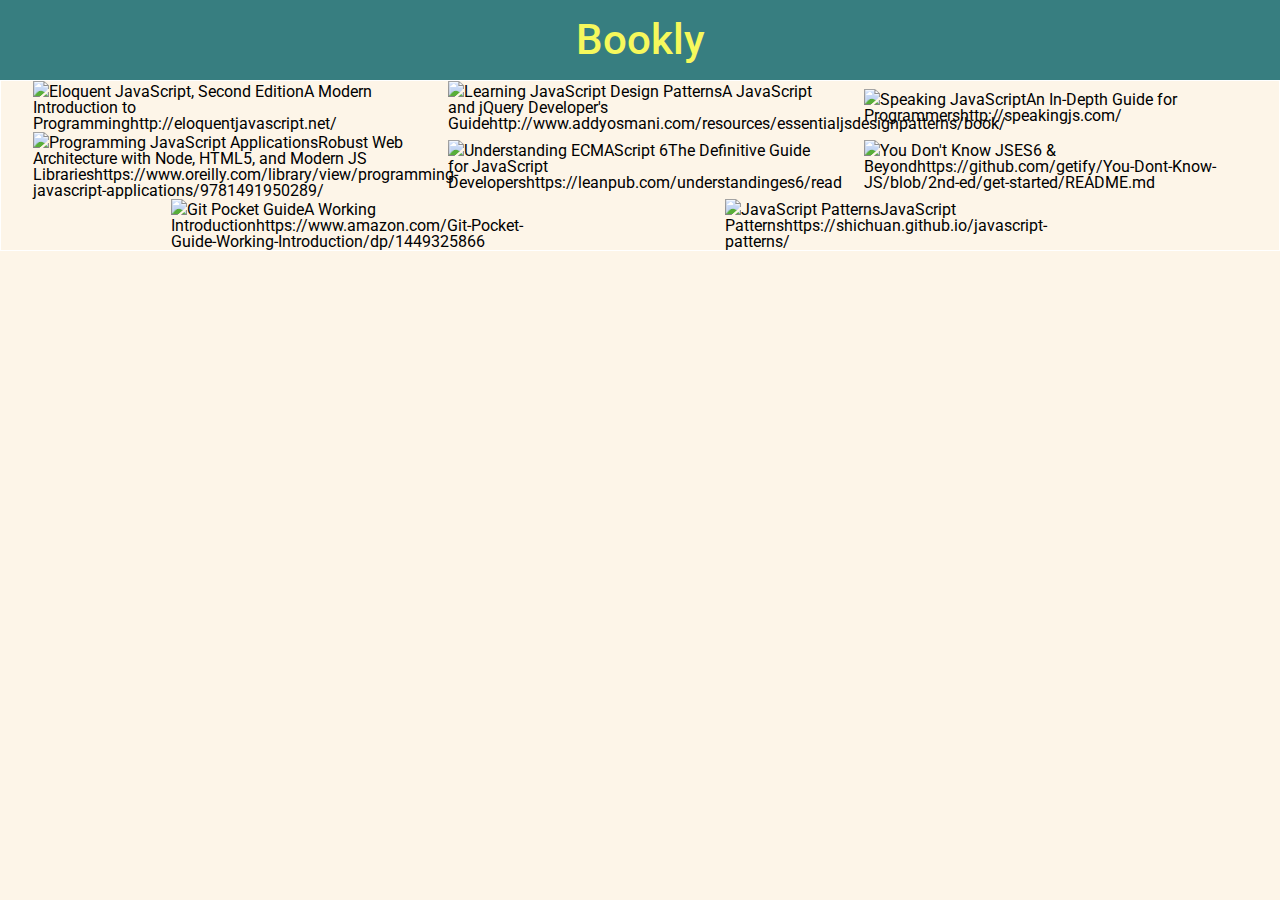
==== block-BJaaed/code/index.html @ b1aebcb4 "update" ====
<!DOCTYPE html>
<html lang="en">
  <head>
    <meta charset="UTF-8" />
    <meta name="viewport" content="width=device-width, initial-scale=1.0" />
    <title>Books for learning JavaScript</title>
    <link rel="stylesheet" href="style.css" />
    <link rel="preconnect" href="https://fonts.gstatic.com">
     <link href="https://fonts.googleapis.com/css2?family=Roboto:wght@300;400;500;700;900&display=swap" rel="stylesheet">
  </head>
  <body>
    <header class = "header text-center " >
         <h1>Bookly</h1>
    </header>
    <main class= "container">
      <article class = "article">
          <div>
            <ul class= "flex flex-wrap" ></ul>
          </div>
      </article>

    </main>
    <script src="./script.js"></script>
  </body>

</html>
---- block-BJaaed/code/style.css ----
/* http://meyerweb.com/eric/tools/css/reset/ 
   v2.0 | 20110126
   License: none (public domain)
*/

html, body, div, span, applet, object, iframe,
h1, h2, h3, h4, h5, h6, p, blockquote, pre,
a, abbr, acronym, address, big, cite, code,
del, dfn, em, img, ins, kbd, q, s, samp,
small, strike, strong, sub, sup, tt, var,
b, u, i, center,
dl, dt, dd, ol, ul, li,
fieldset, form, label, legend,
table, caption, tbody, tfoot, thead, tr, th, td,
article, aside, canvas, details, embed, 
figure, figcaption, footer, header, hgroup, 
menu, nav, output, ruby, section, summary,
time, mark, audio, video {
    margin: 0;
    padding: 0;
    border: 0;
    font-size: 100%;
    font: inherit;
    vertical-align: baseline;
}
/* HTML5 display-role reset for older browsers */
article, aside, details, figcaption, figure, 
footer, header, hgroup, menu, nav, section {
    display: block;
}
body {
    line-height: 1;
}
ol, ul {
    list-style: none;
}
blockquote, q {
    quotes: none;
}
blockquote:before, blockquote:after,
q:before, q:after {
    content: '';
    content: none;
}
table {
    border-collapse: collapse;
    border-spacing: 0;
}


/*common styling*/

html{
    font-size: 16px;
}
body{
    font-family: 'Roboto', sans-serif;
   background-color: rgb(253,245,232);
}

.container{
    max-width: 1500px;
    border: 1px solid white;
    margin: 0 auto;
}


.text-center {
    text-align: center;
}

.flex{ 
    display: flex;
    align-items: center;
    justify-content: space-evenly;
}

.flex-wrap{
   flex-wrap: wrap;
}

.flex-30{
    max-width : 30%
}


.width {
    max-width: 20%
}
.padding {
    padding-top: 20px;
    padding-bottom: 20px;
}

.margin{
    margin-top: 20px;
    margin-bottom: 20px;
}

/*custom styling*/

.header h1{
    background-color: rgb(55,126,128);
    color: rgb(246,248,92);
    font-size: 2.6rem;
    padding: 1.2rem;
    font-weight: 500;
}
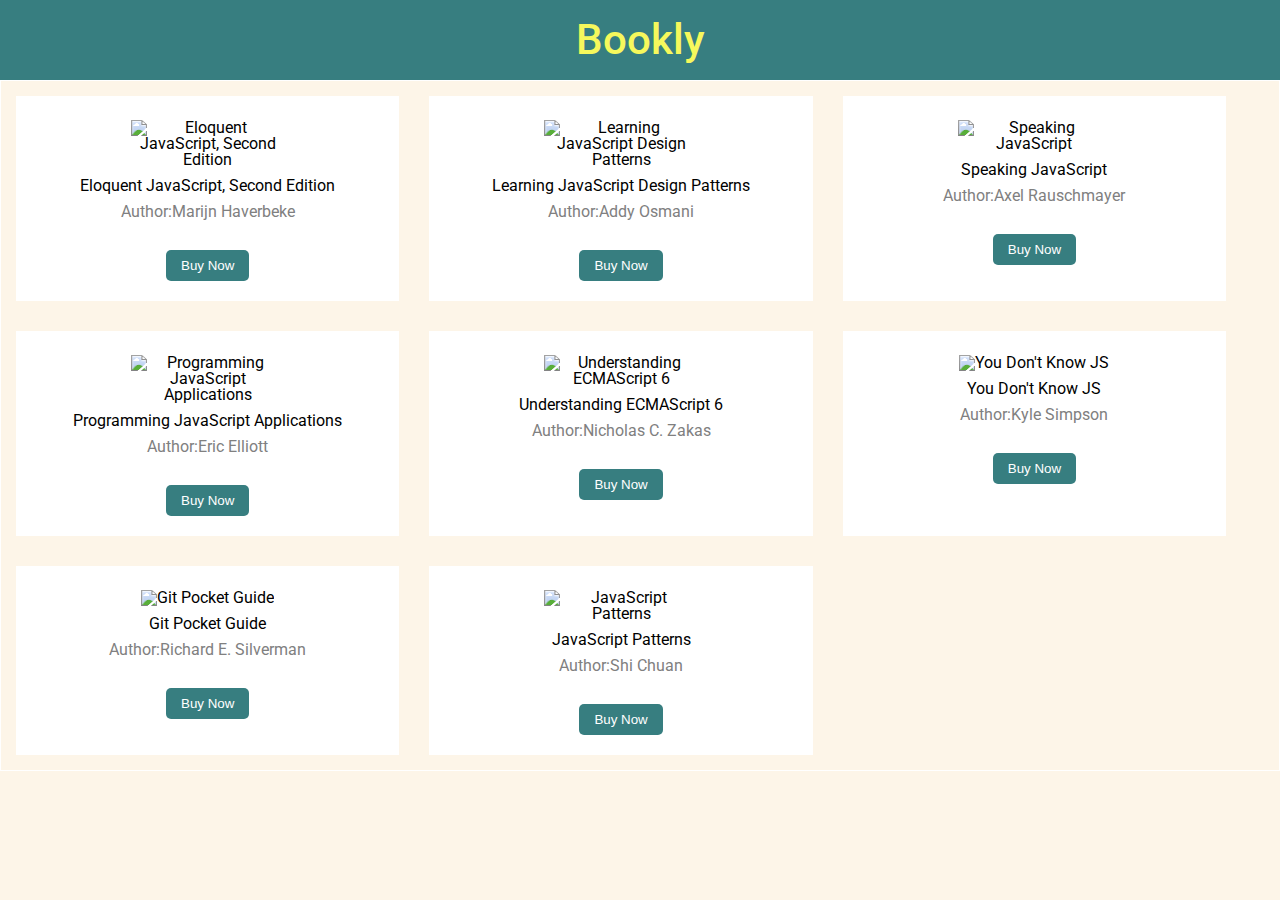
==== commit 07e6fb38: "bookly app" ====
--- a/block-BJaaed/code/index.html
+++ b/block-BJaaed/code/index.html
@@ -15,7 +15,8 @@
     <main class= "container">
       <article class = "article">
           <div>
-            <ul class= "flex flex-wrap" ></ul>
+            <ul class= "flex flex-wrap" >
+            </ul>
           </div>
       </article>
 
--- a/block-BJaaed/code/style.css
+++ b/block-BJaaed/code/style.css
@@ -59,7 +59,7 @@
 }
 
 .container{
-    max-width: 1500px;
+    max-width: 1400px;
     border: 1px solid white;
     margin: 0 auto;
 }
@@ -71,8 +71,8 @@
 
 .flex{ 
     display: flex;
-    align-items: center;
-    justify-content: space-evenly;
+
+    
 }
 
 .flex-wrap{
@@ -80,21 +80,20 @@
 }
 
 .flex-30{
-    max-width : 30%
+    width : 30%;
+    background-color: white;
 }
 
 
 .width {
-    max-width: 20%
+    max-width: 40% ;
 }
 .padding {
-    padding-top: 20px;
-    padding-bottom: 20px;
+    padding-top: 1.5rem;
 }
 
 .margin{
-    margin-top: 20px;
-    margin-bottom: 20px;
+    margin: 15px;
 }
 
 /*custom styling*/
